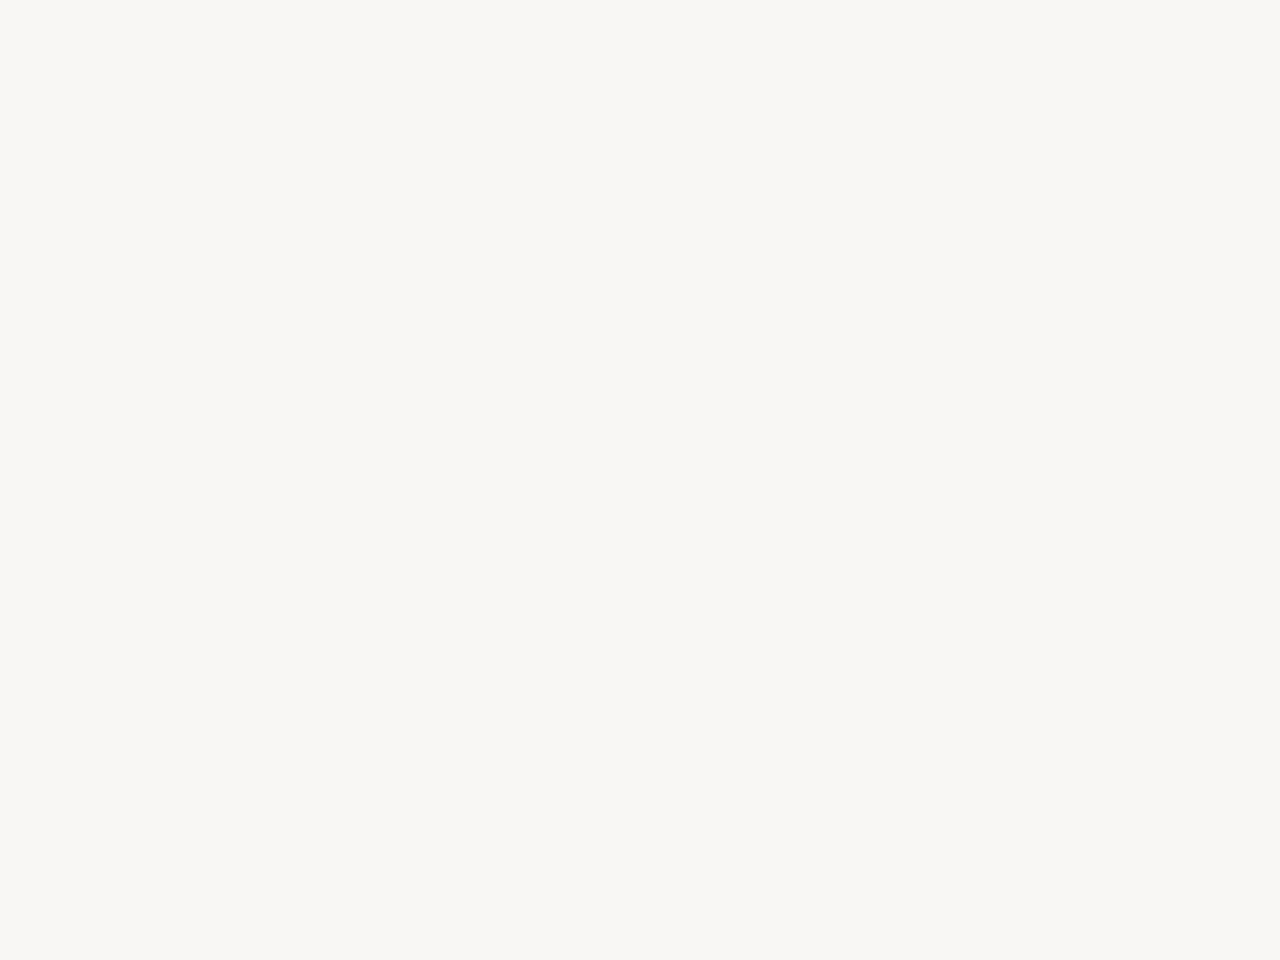
==== index.html @ 2115cc5f "Initial blank canvas Two-file foundation: index.html shell with six empty sections and style.css wit" ====
<!DOCTYPE html>
<html lang="en">
<head>
  <meta charset="UTF-8">
  <meta name="viewport" content="width=device-width, initial-scale=1.0">
  <title>Elias</title>
  <link rel="stylesheet" href="style.css">
</head>
<body>

  <!-- About -->
  <section id="about"></section>

  <!-- Projects -->
  <section id="projects"></section>

  <!-- Blog -->
  <section id="blog"></section>

  <!-- Guestbook -->
  <section id="guestbook"></section>

  <!-- Whiteboard -->
  <section id="whiteboard"></section>

  <!-- Contact -->
  <section id="contact"></section>

</body>
</html>
---- style.css ----
*, *::before, *::after {
  box-sizing: border-box;
}

:root {
  --accent: #5c7a5c;
  --bg: #f8f7f4;
  --text: #1a1a1a;
}

body {
  margin: 0;
  background: var(--bg);
  color: var(--text);
  font-family: system-ui, -apple-system, BlinkMacSystemFont, "Segoe UI", sans-serif;
  font-size: 1rem;
  line-height: 1.6;
}

section {
  padding: 5rem 1.5rem;
  max-width: 720px;
  margin: 0 auto;
}
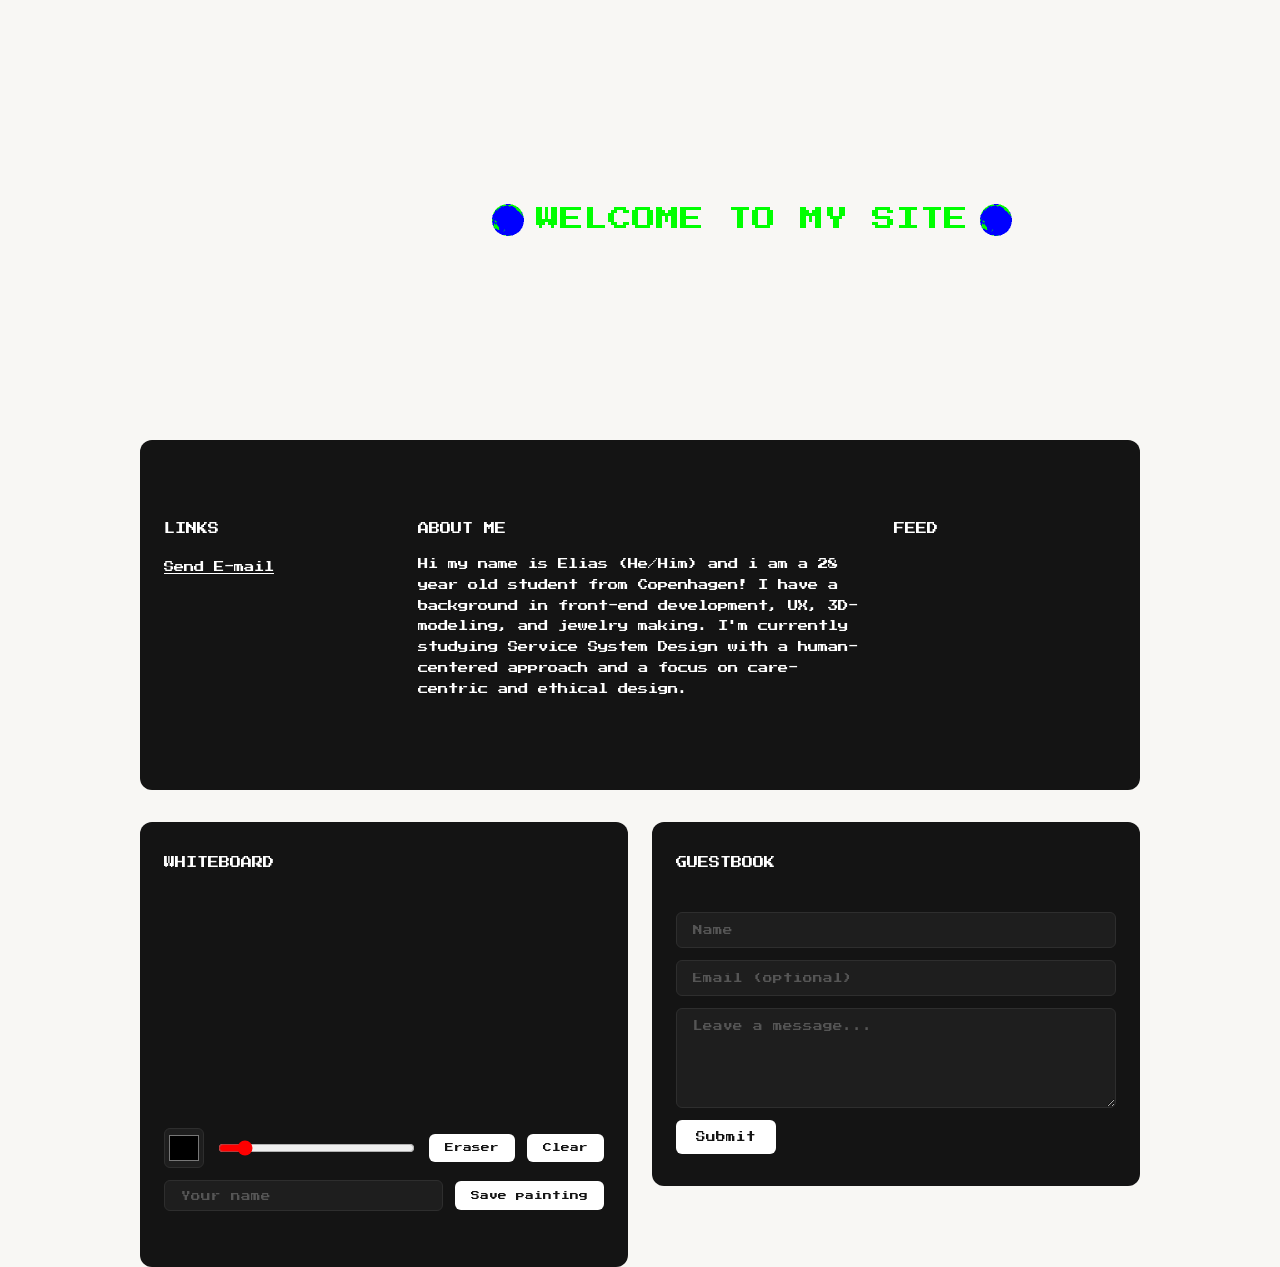
==== commit c9d4df73: "Add about, whiteboard, guestbook, and feed sections - Three-column about section with links, bio, an" ====
--- a/index.html
+++ b/index.html
@@ -5,26 +5,79 @@
   <meta name="viewport" content="width=device-width, initial-scale=1.0">
   <title>Elias</title>
   <link rel="stylesheet" href="style.css">
+  <link rel="stylesheet" href="https://fonts.googleapis.com/css2?family=Press+Start+2P&display=swap">
+  <script src="https://cdn.jsdelivr.net/npm/@supabase/supabase-js@2" defer></script>
+  <script src="guestbook.js" defer></script>
+  <script src="whiteboard.js" defer></script>
+  <script src="feed.js" defer></script>
 </head>
 <body>
 
+  <!-- Hero -->
+  <section id="hero">
+    <div class="hero-inner">
+      <img class="hero-image" src="portrait.png" alt="Photo">
+      <div class="hero-title">
+        <img src="world.gif" alt="" class="hero-globe">
+        <h1>welcome to my site</h1>
+        <img src="world.gif" alt="" class="hero-globe">
+      </div>
+    </div>
+  </section>
+
   <!-- About -->
-  <section id="about"></section>
+  <section id="about">
+    <div class="about-col" id="about-links">
+      <h2>Links</h2>
+      <ul>
+        <li><a href="mailto:elias.truth112@passmail.com">Send E-mail</a></li>
+      </ul>
+    </div>
+    <div class="about-col" id="about-me">
+      <h2>About Me</h2>
+      <p>Hi my name is Elias (He/Him) and i am a 28 year old student from Copenhagen!
+        I have a background in front-end development, UX, 3D-modeling, and jewelry making. 
+        I'm currently studying Service System Design with a human-centered approach and a focus on care-centric and ethical design.</p>
+    </div>
+    <div class="about-col" id="about-feed">
+      <h2>Feed</h2>
+      <div id="feed-entries"></div>
+    </div>
+  </section>
 
-  <!-- Projects -->
-  <section id="projects"></section>
+  <!-- Whiteboard + Guestbook -->
+  <div id="panels-row">
 
-  <!-- Blog -->
-  <section id="blog"></section>
+    <section id="whiteboard">
+      <h2>Whiteboard</h2>
+      <div id="wb-canvas-wrap">
+        <canvas id="wb-canvas"></canvas>
+        <div id="wb-toolbar">
+          <input type="color" id="wb-color" value="#000000" title="Color">
+          <input type="range" id="wb-size" min="2" max="40" value="6" title="Brush size">
+          <button id="wb-eraser">Eraser</button>
+          <button id="wb-clear">Clear</button>
+        </div>
+        <div id="wb-save-row">
+          <input type="text" id="wb-name" placeholder="Your name" maxlength="40">
+          <button id="wb-save">Save painting</button>
+        </div>
+      </div>
+      <div id="wb-gallery"></div>
+    </section>
 
-  <!-- Guestbook -->
-  <section id="guestbook"></section>
+    <section id="guestbook">
+      <h2>Guestbook</h2>
+      <div id="guestbook-entries"></div>
+      <form id="guestbook-form">
+        <input type="text" id="gb-name" placeholder="Name" required>
+        <input type="email" id="gb-email" placeholder="Email (optional)">
+        <textarea id="gb-message" placeholder="Leave a message..." required></textarea>
+        <button type="submit">Submit</button>
+      </form>
+    </section>
 
-  <!-- Whiteboard -->
-  <section id="whiteboard"></section>
-
-  <!-- Contact -->
-  <section id="contact"></section>
+  </div>
 
 </body>
 </html>
--- a/style.css
+++ b/style.css
@@ -19,6 +19,447 @@
 
 section {
   padding: 5rem 1.5rem;
-  max-width: 720px;
+  max-width: 1000px;
   margin: 0 auto;
 }
+
+#panels-row {
+  max-width: 1000px;
+  margin: 2rem auto 0;
+  display: flex;
+  gap: 1.5rem;
+  align-items: flex-start;
+}
+
+#panels-row section {
+  flex: 1;
+  min-width: 0;
+  max-width: none;
+  margin: 0;
+  padding: 2rem 1.5rem;
+}
+
+/* Hero */
+.hero-inner {
+  display: flex;
+  align-items: center;
+  justify-content: flex-start;
+  gap: 3rem;
+}
+
+.hero-image {
+  width: 280px;
+  height: 280px;
+  object-fit: cover;
+  border-radius: 50%;
+  flex-shrink: 0;
+}
+
+.hero-title {
+  display: flex;
+  align-items: center;
+  gap: 0.75rem;
+}
+
+.hero-globe {
+  width: 32px;
+  height: 32px;
+  flex-shrink: 0;
+}
+
+#hero h1 {
+  font-family: "Press Start 2P", monospace;
+  font-size: 1.5rem;
+  font-weight: 400;
+  margin: 0;
+  line-height: 1.4;
+  color: #00ff00;
+  text-transform: uppercase;
+}
+
+
+/* About */
+#about {
+  background: #141414;
+  border-radius: 12px;
+  color: #ffffff;
+  display: grid;
+  grid-template-columns: 1fr 2fr 1fr;
+  gap: 2rem;
+  align-items: start;
+}
+
+.about-col h2 {
+  font-family: "Press Start 2P", monospace;
+  font-size: 0.7rem;
+  font-weight: 400;
+  color: #ffffff;
+  text-transform: uppercase;
+  margin-top: 0;
+  margin-bottom: 1rem;
+}
+
+#about p {
+  font-family: "Press Start 2P", monospace;
+  font-size: 0.65rem;
+  line-height: 2;
+}
+
+#feed-entries {
+  display: flex;
+  flex-direction: column;
+  gap: 1rem;
+}
+
+.feed-item {
+  border-top: 1px solid #2e2e2e;
+  padding-top: 0.75rem;
+}
+
+.feed-thumb {
+  width: 100%;
+  border-radius: 4px;
+  display: block;
+  margin-bottom: 0.4rem;
+}
+
+.feed-meta {
+  display: flex;
+  flex-direction: column;
+  gap: 0.2rem;
+}
+
+.feed-label {
+  font-family: "Press Start 2P", monospace;
+  font-size: 0.45rem;
+  color: #555;
+  text-transform: uppercase;
+}
+
+.feed-name {
+  font-family: "Press Start 2P", monospace;
+  font-size: 0.55rem;
+  color: #ffffff;
+}
+
+.feed-date {
+  font-family: "Press Start 2P", monospace;
+  font-size: 0.45rem;
+  color: #555;
+}
+
+.feed-preview {
+  font-family: "Press Start 2P", monospace;
+  font-size: 0.5rem;
+  line-height: 1.8;
+  color: #aaaaaa;
+  margin: 0.4rem 0 0;
+}
+
+.feed-empty {
+  font-family: "Press Start 2P", monospace;
+  font-size: 0.55rem;
+  color: #555;
+}
+
+
+#about-links ul {
+  list-style: none;
+  margin: 0;
+  padding: 0;
+  display: flex;
+  flex-direction: column;
+  gap: 0.5rem;
+}
+
+#about-links a {
+  color: #ffffff;
+  text-decoration: underline;
+  font-family: "Press Start 2P", monospace;
+  font-size: 0.65rem;
+  display: inline-flex;
+  align-items: center;
+  gap: 0.5rem;
+}
+
+
+#about-links a:hover {
+  color: #ffffff;
+}
+
+/* Whiteboard */
+#whiteboard {
+  background: #141414;
+  border-radius: 12px;
+  color: #ffffff;
+}
+
+#whiteboard h2 {
+  font-family: "Press Start 2P", monospace;
+  font-size: 0.7rem;
+  font-weight: 400;
+  color: #ffffff;
+  text-transform: uppercase;
+  margin-top: 0;
+  margin-bottom: 1.5rem;
+}
+
+#wb-gallery {
+  display: grid;
+  grid-template-columns: repeat(4, 1fr);
+  gap: 0.6rem;
+  margin-top: 1.5rem;
+}
+
+.wb-painting-wrap {
+  display: flex;
+  flex-direction: column;
+  gap: 0.4rem;
+}
+
+.wb-painting {
+  width: 100%;
+  border-radius: 6px;
+  display: block;
+}
+
+.wb-painting-meta {
+  display: flex;
+  flex-direction: column;
+  gap: 0.2rem;
+}
+
+.wb-painting-name {
+  font-family: "Press Start 2P", monospace;
+  font-size: 0.5rem;
+  color: #ffffff;
+}
+
+.wb-painting-date {
+  font-family: "Press Start 2P", monospace;
+  font-size: 0.45rem;
+  color: #555;
+}
+
+#wb-canvas {
+  display: block;
+  width: 100%;
+  border-radius: 6px;
+  cursor: crosshair;
+  touch-action: none;
+}
+
+#wb-toolbar {
+  display: flex;
+  align-items: center;
+  gap: 0.75rem;
+  margin-top: 0.75rem;
+  flex-wrap: wrap;
+}
+
+#wb-color {
+  width: 2.5rem;
+  height: 2.5rem;
+  border: 1px solid #2e2e2e;
+  border-radius: 6px;
+  background: #1e1e1e;
+  cursor: pointer;
+  padding: 2px;
+}
+
+#wb-size {
+  flex: 1;
+  min-width: 80px;
+  accent-color: #ff0000;
+}
+
+#wb-toolbar button,
+#wb-save {
+  background: #ffffff;
+  border: none;
+  border-radius: 6px;
+  color: #141414;
+  cursor: pointer;
+  font-family: "Press Start 2P", monospace;
+  font-size: 0.55rem;
+  padding: 0.6rem 1rem;
+}
+
+#wb-toolbar button:hover,
+#wb-save:hover:not(:disabled) {
+  background: #ff0000;
+}
+
+#wb-toolbar button.active {
+  background: #ff0000;
+}
+
+#wb-save-row {
+  display: flex;
+  gap: 0.75rem;
+  margin-top: 0.75rem;
+  align-items: center;
+  flex-wrap: wrap;
+}
+
+#wb-name {
+  flex: 1;
+  min-width: 160px;
+  background: #1e1e1e;
+  border: 1px solid #2e2e2e;
+  border-radius: 6px;
+  color: #ffffff;
+  font-family: "Press Start 2P", monospace;
+  font-size: 0.6rem;
+  padding: 0.6rem 1rem;
+  outline: none;
+}
+
+#wb-name::placeholder {
+  color: #555;
+}
+
+#wb-name:focus {
+  border-color: #ff0000;
+}
+
+#wb-save:disabled {
+  opacity: 0.5;
+  cursor: not-allowed;
+}
+
+/* Guestbook */
+#guestbook {
+  background: #141414;
+  border-radius: 12px;
+  color: #ffffff;
+}
+
+#guestbook h2 {
+  font-family: "Press Start 2P", monospace;
+  font-size: 0.7rem;
+  font-weight: 400;
+  color: #ffffff;
+  text-transform: uppercase;
+  margin-top: 0;
+  margin-bottom: 1.5rem;
+}
+
+#guestbook-form {
+  display: flex;
+  flex-direction: column;
+  gap: 0.75rem;
+  margin-top: 2.5rem;
+}
+
+#guestbook-form input,
+#guestbook-form textarea {
+  background: #1e1e1e;
+  border: 1px solid #2e2e2e;
+  border-radius: 6px;
+  color: #ffffff;
+  font-family: "Press Start 2P", monospace;
+  font-size: 0.6rem;
+  padding: 0.75rem 1rem;
+  outline: none;
+  width: 100%;
+}
+
+#guestbook-form input::placeholder,
+#guestbook-form textarea::placeholder {
+  color: #555;
+}
+
+#guestbook-form input:focus,
+#guestbook-form textarea:focus {
+  border-color: #ff0000;
+}
+
+#guestbook-form textarea {
+  resize: vertical;
+  min-height: 100px;
+}
+
+#guestbook-form button {
+  align-self: flex-start;
+  background: #ffffff;
+  border: none;
+  border-radius: 6px;
+  color: #141414;
+  cursor: pointer;
+  font-family: "Press Start 2P", monospace;
+  font-size: 0.6rem;
+  padding: 0.75rem 1.25rem;
+}
+
+#guestbook-form button:hover:not(:disabled) {
+  background: #ff0000;
+}
+
+#guestbook-form button:disabled {
+  opacity: 0.5;
+  cursor: not-allowed;
+}
+
+.gb-entry {
+  border-top: 1px solid #2e2e2e;
+  padding: 1.25rem 0;
+}
+
+.gb-meta {
+  display: flex;
+  align-items: baseline;
+  gap: 1rem;
+  margin-bottom: 0.5rem;
+}
+
+.gb-name {
+  font-family: "Press Start 2P", monospace;
+  font-size: 0.6rem;
+  color: #ffffff;
+}
+
+.gb-date {
+  font-family: "Press Start 2P", monospace;
+  font-size: 0.5rem;
+  color: #555;
+}
+
+.gb-message {
+  font-family: "Press Start 2P", monospace;
+  font-size: 0.6rem;
+  line-height: 1.8;
+  margin: 0;
+  color: #ffffff;
+}
+
+.gb-empty,
+.gb-error {
+  font-family: "Press Start 2P", monospace;
+  font-size: 0.6rem;
+  color: #555;
+}
+
+@media (max-width: 700px) {
+  .hero-inner {
+    flex-direction: column;
+    text-align: center;
+  }
+
+  .hero-image {
+    width: 100%;
+    height: auto;
+  }
+
+  #about {
+    grid-template-columns: 1fr;
+  }
+
+  #panels-row {
+    flex-direction: column;
+  }
+
+  #wb-gallery {
+    grid-template-columns: repeat(3, 1fr);
+  }
+}
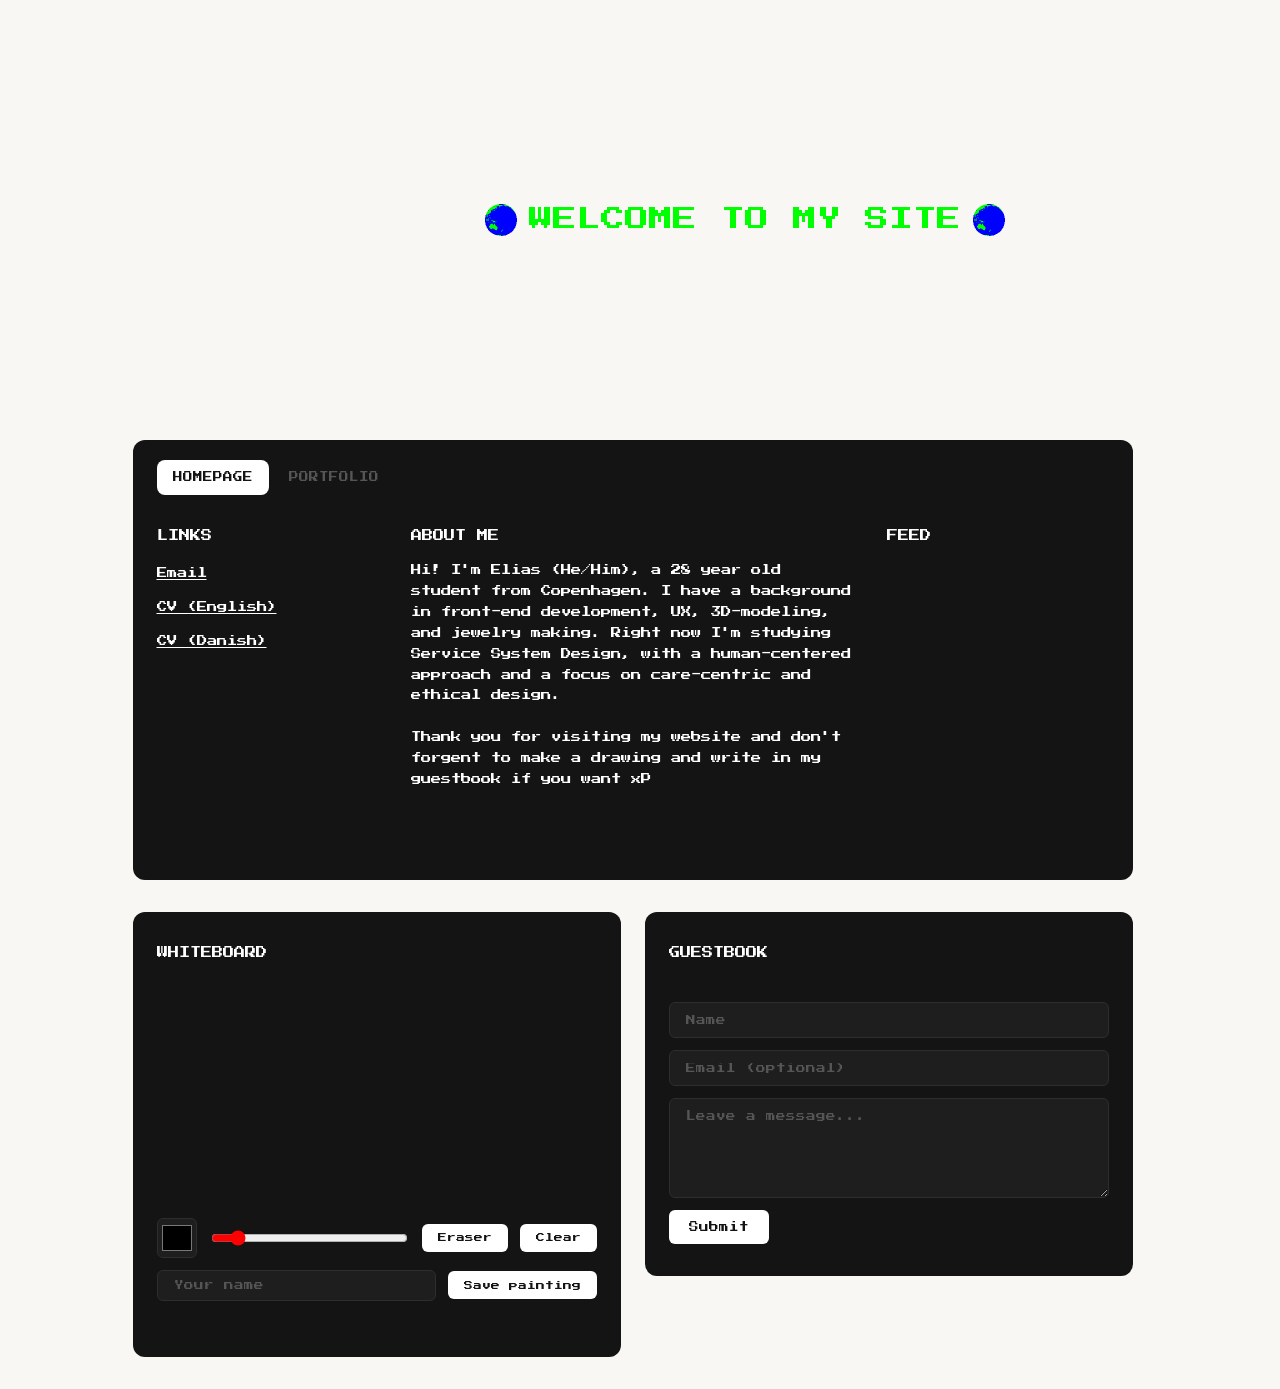
==== commit efcfde8e: "Add navbar, portfolio page, and Lille KBHFF case study Co-Authored-By: Claude Sonnet 4.6 <noreply@an" ====
--- a/index.html
+++ b/index.html
@@ -25,24 +25,37 @@
     </div>
   </section>
 
+  <!-- Navbar -->
+  <nav id="site-nav">
+    <div class="nav-inner">
+      <a href="index.html" class="nav-link active">Homepage</a>
+      <a href="portfolio.html" class="nav-link">Portfolio</a>
+    </div>
+  </nav>
+
   <!-- About -->
   <section id="about">
     <div class="about-col" id="about-links">
       <h2>Links</h2>
       <ul>
-        <li><a href="mailto:elias.truth112@passmail.com">Send E-mail</a></li>
+        <li><a href="mailto:elias.truth112@passmail.com">Email</a></li>
+        <li><a href="elias_cv_eng.pdf" download>CV (English)</a></li>
+        <li><a href="elias_cv_dk.pdf" download>CV (Danish)</a></li>
       </ul>
     </div>
     <div class="about-col" id="about-me">
       <h2>About Me</h2>
-      <p>Hi my name is Elias (He/Him) and i am a 28 year old student from Copenhagen!
+      <p>Hi! I'm Elias (He/Him), a 28 year old student from Copenhagen.
         I have a background in front-end development, UX, 3D-modeling, and jewelry making. 
-        I'm currently studying Service System Design with a human-centered approach and a focus on care-centric and ethical design.</p>
+        Right now I'm studying Service System Design, with a human-centered approach and a focus on care-centric and ethical design.<br><br>
+        Thank you for visiting my website and don't forgent to make a drawing and write in my guestbook if you want xP
+      </p>
     </div>
     <div class="about-col" id="about-feed">
       <h2>Feed</h2>
       <div id="feed-entries"></div>
     </div>
+
   </section>
 
   <!-- Whiteboard + Guestbook -->
@@ -79,5 +92,7 @@
 
   </div>
 
+  <div style="padding-bottom: 2rem;"></div>
+
 </body>
 </html>
--- a/style.css
+++ b/style.css
@@ -1,5 +1,9 @@
 *, *::before, *::after {
   box-sizing: border-box;
+}
+
+html {
+  scrollbar-gutter: stable;
 }
 
 :root {
@@ -78,15 +82,50 @@
 }
 
 
+/* Navbar */
+#site-nav {
+  max-width: 1000px;
+  margin: 0 auto;
+  padding: 1.25rem 1.5rem 0;
+  background: #141414;
+  border-radius: 12px 12px 0 0;
+}
+
+.nav-inner {
+  display: flex;
+  gap: 0.25rem;
+}
+
+.nav-link {
+  font-family: "Press Start 2P", monospace;
+  font-size: 0.6rem;
+  color: #555;
+  text-decoration: none;
+  padding: 0.6rem 1rem;
+  border-radius: 8px;
+  text-transform: uppercase;
+  transition: color 0.15s;
+}
+
+.nav-link:hover {
+  color: #ffffff;
+}
+
+.nav-link.active {
+  background: #ffffff;
+  color: #141414;
+}
+
 /* About */
 #about {
   background: #141414;
-  border-radius: 12px;
+  border-radius: 0 0 12px 12px;
   color: #ffffff;
   display: grid;
   grid-template-columns: 1fr 2fr 1fr;
   gap: 2rem;
   align-items: start;
+  padding-top: 2rem;
 }
 
 .about-col h2 {
@@ -163,6 +202,7 @@
 }
 
 
+
 #about-links ul {
   list-style: none;
   margin: 0;
@@ -185,6 +225,243 @@
 
 #about-links a:hover {
   color: #ffffff;
+}
+
+/* Portfolio */
+#portfolio-content {
+  background: #141414;
+  border-radius: 0 0 12px 12px;
+  color: #ffffff;
+  padding-top: 2rem;
+}
+
+/* Portfolio project grid */
+.project-grid {
+  display: flex;
+  flex-direction: column;
+  gap: 1rem;
+}
+
+.project-card {
+  display: flex;
+  flex-direction: column;
+  gap: 0.6rem;
+  background: #1e1e1e;
+  border: 1px solid #2e2e2e;
+  border-radius: 10px;
+  padding: 1.5rem;
+  text-decoration: none;
+  transition: border-color 0.15s;
+}
+
+.project-card:hover {
+  border-color: #ff0000;
+}
+
+.project-card-thumb {
+  width: 100%;
+  border-radius: 6px;
+  display: block;
+  object-fit: cover;
+  max-height: 220px;
+}
+
+.project-card-label {
+  font-family: "Press Start 2P", monospace;
+  font-size: 0.45rem;
+  color: #555;
+  text-transform: uppercase;
+  margin: 0;
+}
+
+.project-card-title {
+  font-family: "Press Start 2P", monospace;
+  font-size: 0.8rem;
+  font-weight: 400;
+  color: #ffffff;
+  text-transform: uppercase;
+  margin: 0;
+  line-height: 1.6;
+}
+
+.project-card-desc {
+  font-size: 0.9rem;
+  color: #aaaaaa;
+  margin: 0;
+  line-height: 1.6;
+}
+
+.project-card-meta {
+  display: flex;
+  gap: 1rem;
+  font-family: "Press Start 2P", monospace;
+  font-size: 0.45rem;
+  color: #555;
+  text-transform: uppercase;
+}
+
+.project-card-cta {
+  font-family: "Press Start 2P", monospace;
+  font-size: 0.55rem;
+  color: #00ff00;
+  margin-top: 0.25rem;
+}
+
+/* Case study back link */
+.cs-back {
+  display: inline-block;
+  font-family: "Press Start 2P", monospace;
+  font-size: 0.55rem;
+  color: #555;
+  text-decoration: none;
+  text-transform: uppercase;
+  margin-bottom: 2rem;
+}
+
+.cs-back:hover {
+  color: #ffffff;
+}
+
+/* Case Study */
+.case-study {
+  display: flex;
+  flex-direction: column;
+  gap: 0;
+}
+
+.cs-title {
+  font-family: "Press Start 2P", monospace;
+  font-size: 1rem;
+  font-weight: 400;
+  color: #00ff00;
+  text-transform: uppercase;
+  margin: 0 0 1rem;
+  line-height: 1.6;
+}
+
+.cs-subtitle {
+  font-size: 1rem;
+  color: #aaaaaa;
+  margin: 0 0 2rem;
+  line-height: 1.6;
+}
+
+.cs-meta {
+  display: flex;
+  flex-direction: column;
+  gap: 0.75rem;
+  margin: 0;
+  padding: 0;
+}
+
+.cs-meta-item {
+  display: flex;
+  flex-direction: column;
+  gap: 0.2rem;
+}
+
+.cs-meta-item dt {
+  font-family: "Press Start 2P", monospace;
+  font-size: 0.5rem;
+  color: #555;
+  text-transform: uppercase;
+}
+
+.cs-meta-item dd {
+  margin: 0;
+  font-size: 0.9rem;
+  color: #ffffff;
+  line-height: 1.6;
+}
+
+.cs-image {
+  width: 50%;
+  border-radius: 8px;
+  display: block;
+  margin: 0 auto;
+}
+
+.cs-image-sm {
+  width: 30%;
+}
+
+.cs-divider {
+  border: none;
+  border-top: 1px solid #2e2e2e;
+  margin: 2.5rem 0;
+}
+
+.cs-divider-tight {
+  margin-bottom: 1rem;
+}
+
+.cs-section {
+  display: flex;
+  flex-direction: column;
+  gap: 1rem;
+}
+
+.cs-h2 {
+  font-family: "Press Start 2P", monospace;
+  font-size: 0.7rem;
+  font-weight: 400;
+  color: #ffffff;
+  text-transform: uppercase;
+  margin: 0 0 0.5rem;
+}
+
+.cs-h3 {
+  font-family: "Press Start 2P", monospace;
+  font-size: 0.6rem;
+  font-weight: 400;
+  color: #ffffff;
+  text-transform: uppercase;
+  margin: 0.5rem 0 0;
+}
+
+.cs-section p {
+  font-size: 0.95rem;
+  color: #cccccc;
+  line-height: 1.8;
+  margin: 0;
+}
+
+.cs-section strong {
+  color: #ffffff;
+}
+
+.cs-label {
+  font-family: "Press Start 2P", monospace;
+  font-size: 0.5rem !important;
+  color: #555 !important;
+  text-transform: uppercase;
+  margin-bottom: 0 !important;
+}
+
+.cs-quote {
+  border-left: 3px solid #00ff00;
+  margin: 0;
+  padding: 0.75rem 1.25rem;
+  color: #ffffff;
+  font-size: 0.95rem;
+  font-style: italic;
+  line-height: 1.8;
+  background: #1a1a1a;
+  border-radius: 0 6px 6px 0;
+}
+
+.cs-list {
+  margin: 0;
+  padding-left: 1.25rem;
+  display: flex;
+  flex-direction: column;
+  gap: 0.75rem;
+}
+
+.cs-list li {
+  font-size: 0.95rem;
+  color: #cccccc;
+  line-height: 1.8;
 }
 
 /* Whiteboard */
